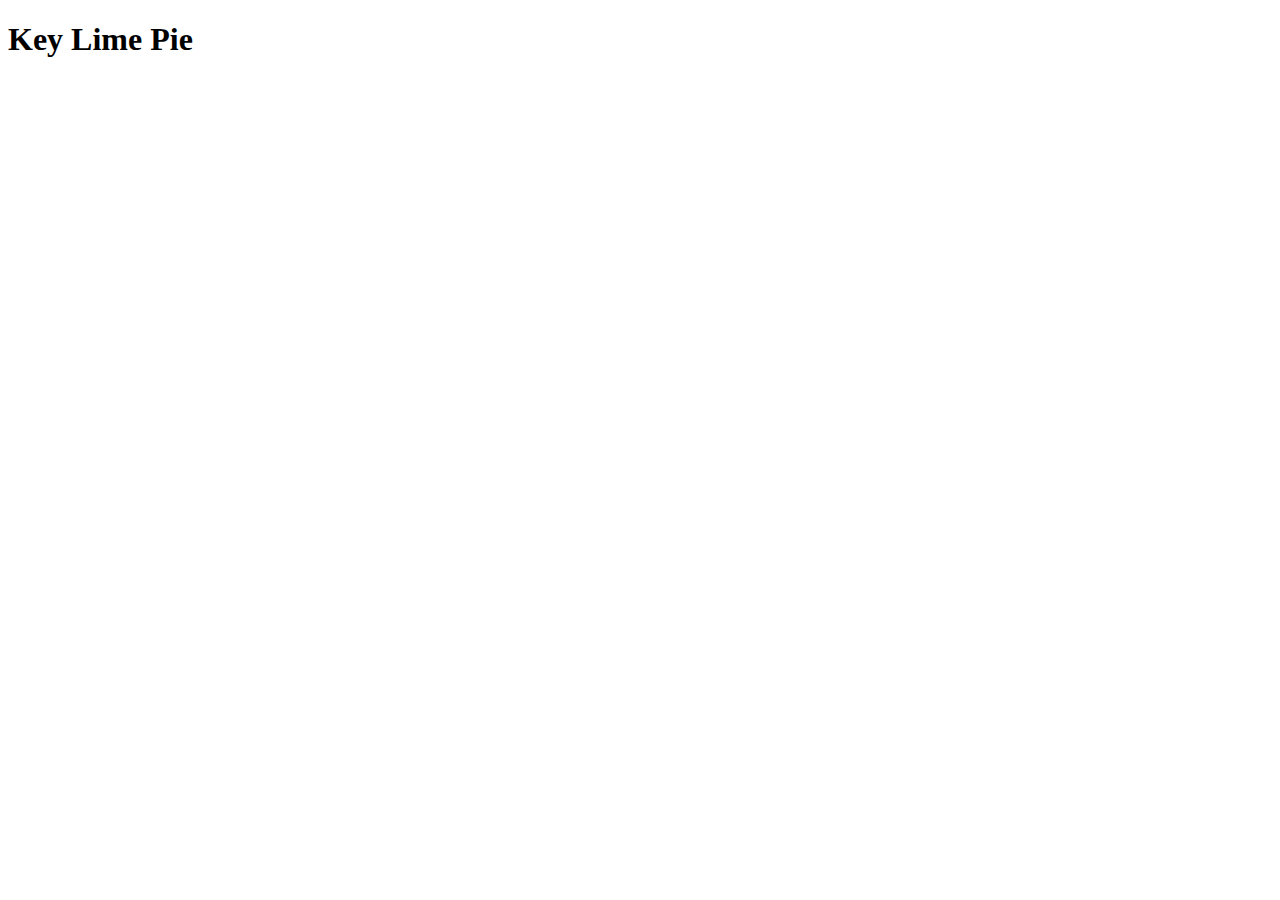
==== recipes/key-lime-pie.html @ b4909fc8 "Made page for key lime pie" ====
<!DOCTYPE html>
<html lang="en">
<head>
    <meta charset="UTF-8">
    <meta http-equiv="X-UA-Compatible" content="IE=edge">
    <meta name="viewport" content="width=device-width, initial-scale=1.0">
    <title>Document</title>
</head>
<body>
    
</body>
</html>
<!DOCTYPE html>
<html lang="en">
    <head>
        <meta charset="UTF-8">
        <meta http-equiv="X-UA-Compatible" content="IE=edge">
        <meta name="viewport" content="width=device-width, initial-scale=1.0">
        <title>Key Lime Pie</title>
    </head>
    <body>
        <h1>Key Lime Pie</h1>
    </body>
</html>
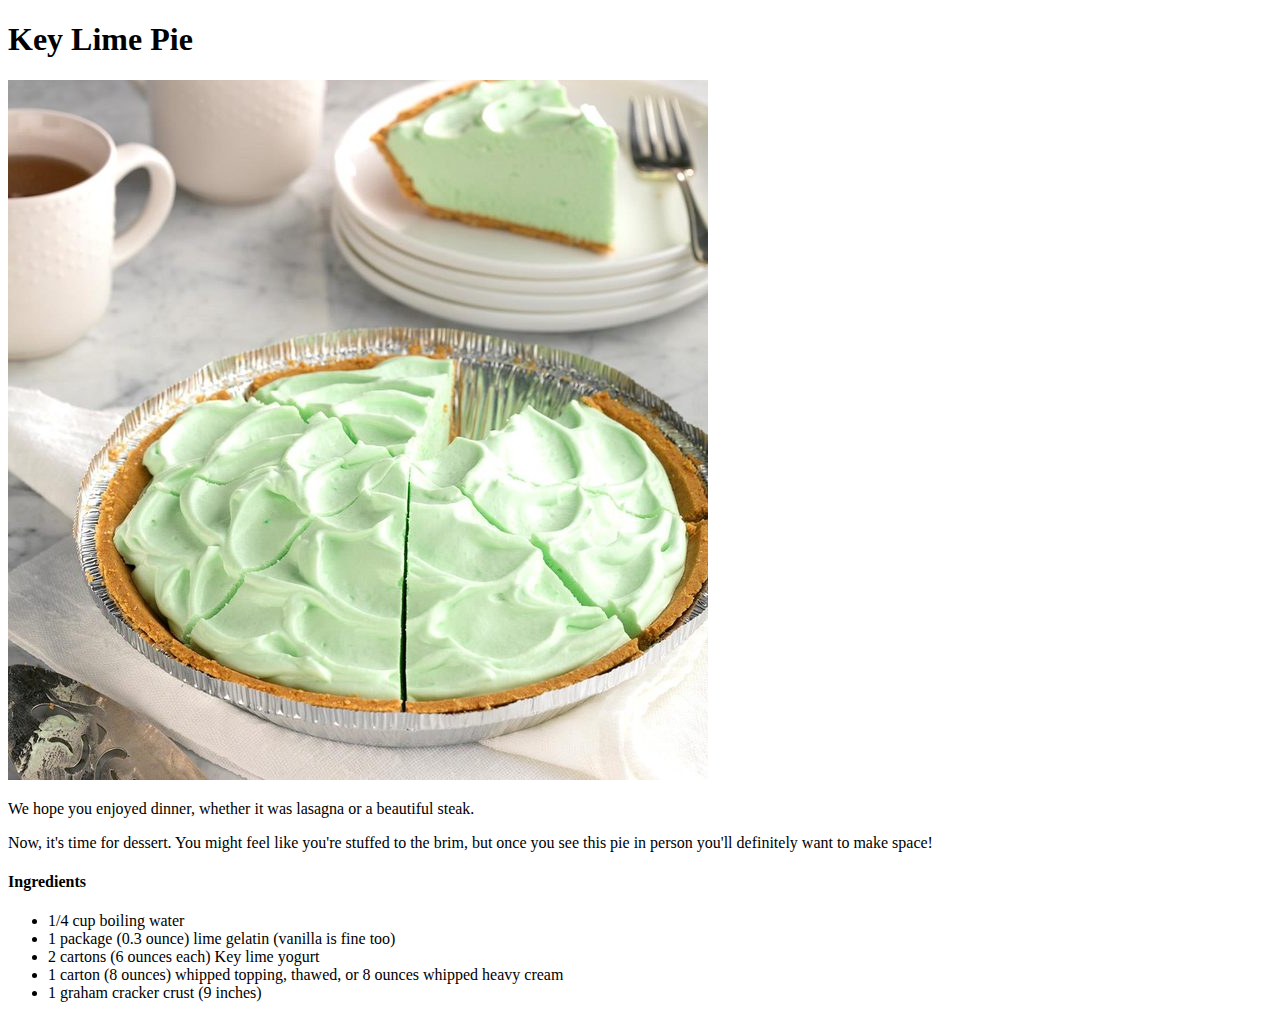
==== commit adee56f0: "Added ingredients for pie" ====
--- a/recipes/key-lime-pie.html
+++ b/recipes/key-lime-pie.html
@@ -20,5 +20,20 @@
     </head>
     <body>
         <h1>Key Lime Pie</h1>
+        <img src="../images/key-lime-pie.jpg" alt="delicious key lime pie">
+        <p>We hope you enjoyed dinner, whether it was lasagna or a beautiful steak.</p>
+        <p>Now, it's time for dessert. You might feel like you're stuffed to the 
+            brim, but once you see this pie in person you'll definitely want to make space!
+        </p>
+
+        <h4>Ingredients</h4>
+        <ul>
+            <li>1/4 cup boiling water</li>
+            <li>1 package (0.3 ounce) lime gelatin (vanilla is fine too)</li>
+            <li>2 cartons (6 ounces each) Key lime yogurt</li>
+            <li>1 carton (8 ounces) whipped topping, thawed, or 8 ounces whipped heavy cream</li>
+            <li>1 graham cracker crust (9 inches)</li>
+            
+        </ul>
     </body>
 </html>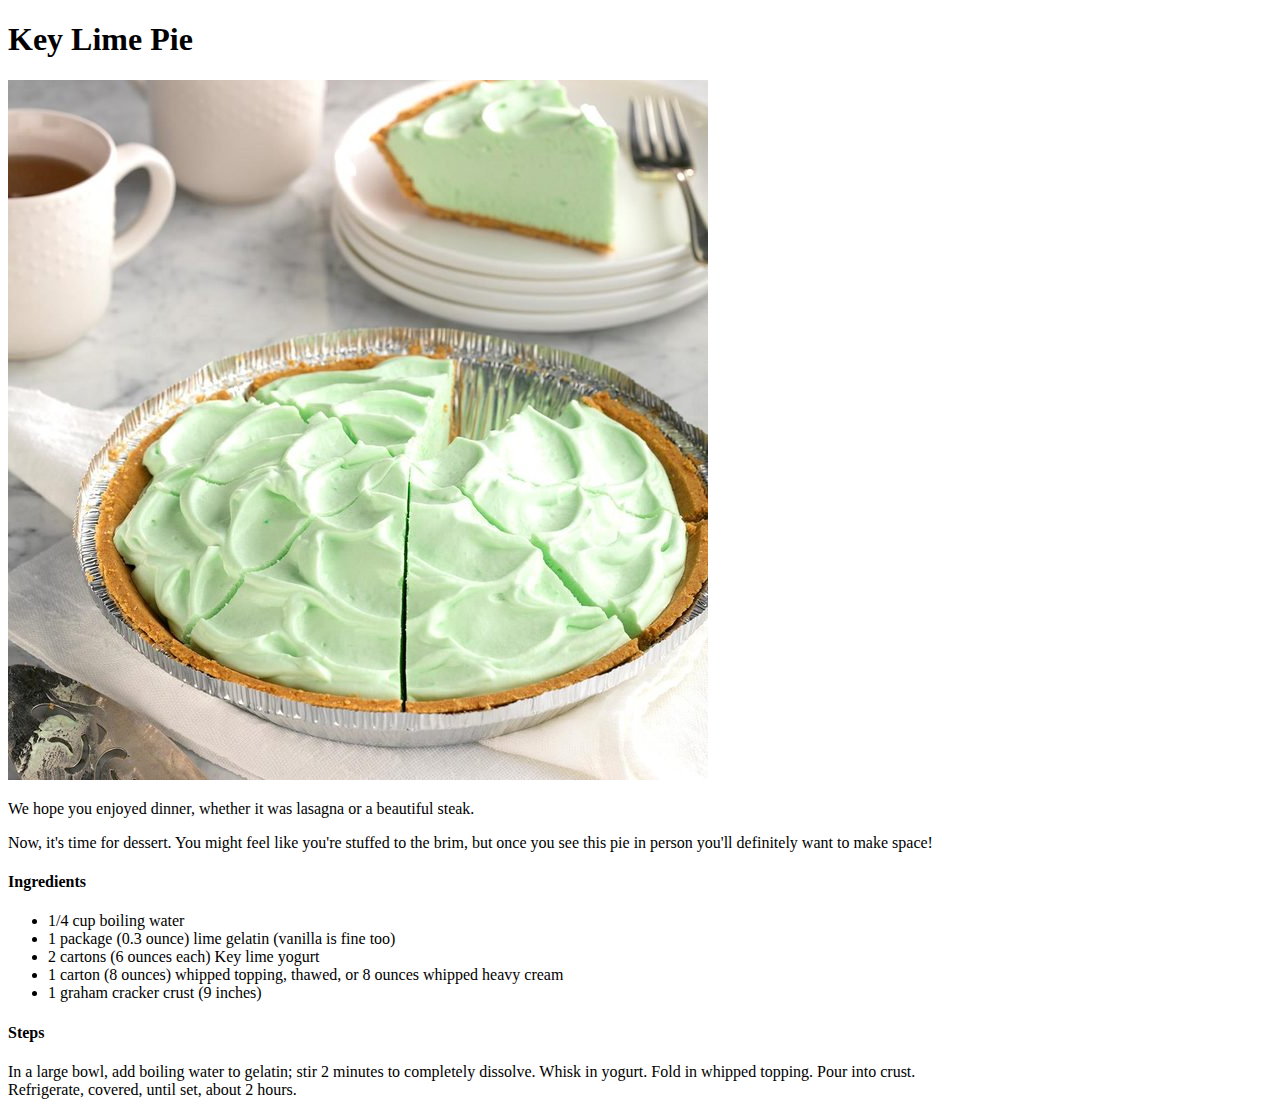
==== commit 6a5c667a: "Added steps for pie recipe" ====
--- a/recipes/key-lime-pie.html
+++ b/recipes/key-lime-pie.html
@@ -35,5 +35,12 @@
             <li>1 graham cracker crust (9 inches)</li>
             
         </ul>
+
+        <h4>Steps</h4>
+        <li>In a large bowl, add boiling water to gelatin; 
+            stir 2 minutes to completely dissolve. 
+            Whisk in yogurt. Fold in whipped topping. Pour into crust.
+        </li>
+        <li>Refrigerate, covered, until set, about 2 hours.</li>
     </body>
 </html>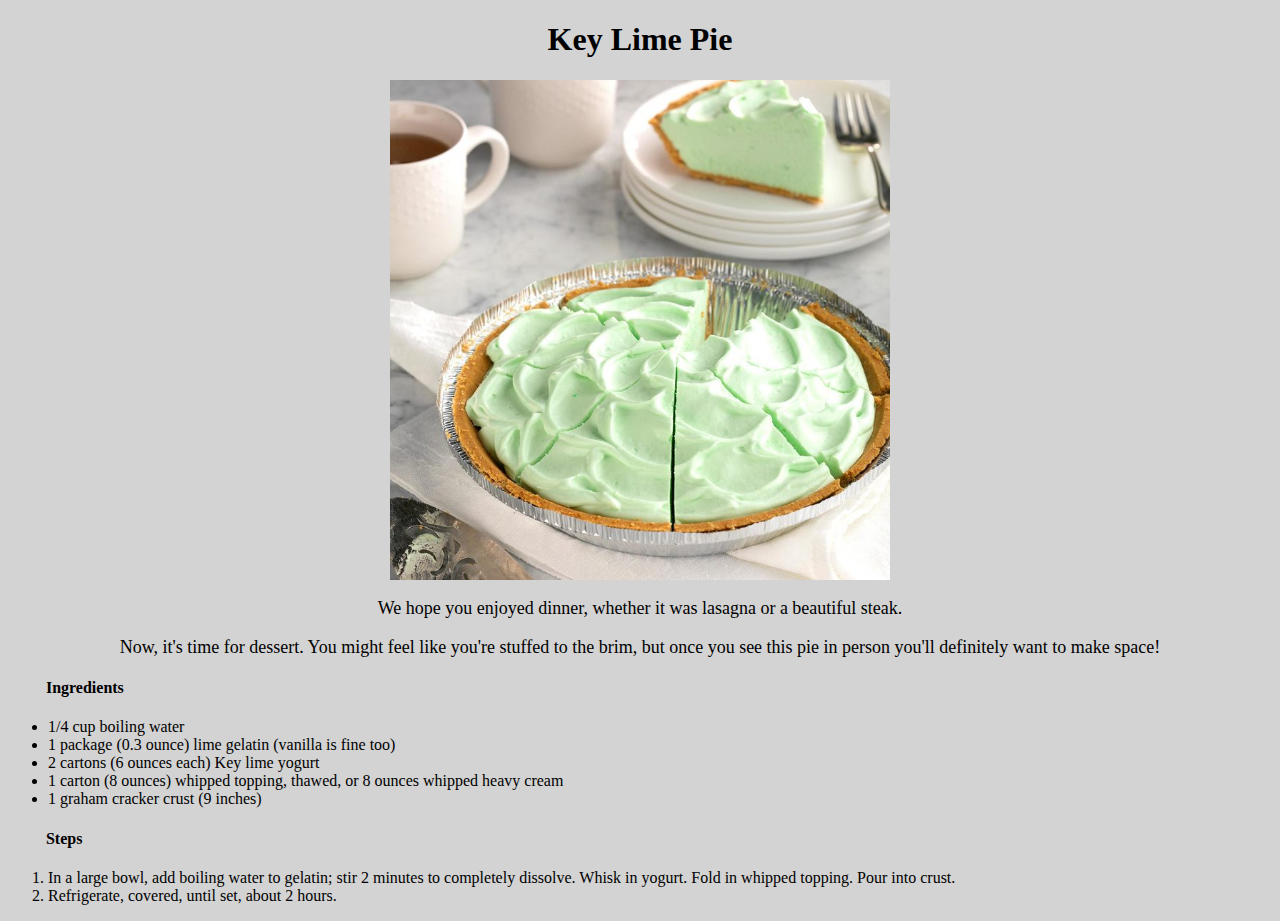
==== commit 9591a7f0: "Added css, edited html files" ====
--- a/recipes/key-lime-pie.html
+++ b/recipes/key-lime-pie.html
@@ -4,6 +4,7 @@
     <meta charset="UTF-8">
     <meta http-equiv="X-UA-Compatible" content="IE=edge">
     <meta name="viewport" content="width=device-width, initial-scale=1.0">
+    <link rel="stylesheet" href="../style.css">
     <title>Document</title>
 </head>
 <body>
@@ -37,10 +38,13 @@
         </ul>
 
         <h4>Steps</h4>
-        <li>In a large bowl, add boiling water to gelatin; 
-            stir 2 minutes to completely dissolve. 
-            Whisk in yogurt. Fold in whipped topping. Pour into crust.
-        </li>
-        <li>Refrigerate, covered, until set, about 2 hours.</li>
+        <ol>
+            <li>In a large bowl, add boiling water to gelatin; 
+                stir 2 minutes to completely dissolve. 
+                Whisk in yogurt. Fold in whipped topping. Pour into crust.
+            </li>
+            <li>Refrigerate, covered, until set, about 2 hours.</li>
+        </ol>
+        
     </body>
 </html>--- a/style.css
+++ b/style.css
@@ -0,0 +1,29 @@
+*{
+    background-color: lightgray;
+}
+
+h1{
+    text-align: center;
+}
+
+img{
+    width: 500px;
+    height:auto;
+    margin-left:auto;
+    margin-right:auto;
+    display:block;
+}
+
+h3{
+    text-align:center;
+}
+
+p{
+    text-align:center;
+    font-size:18px;
+}
+
+h4{
+    padding-left: 3%;
+}
+
